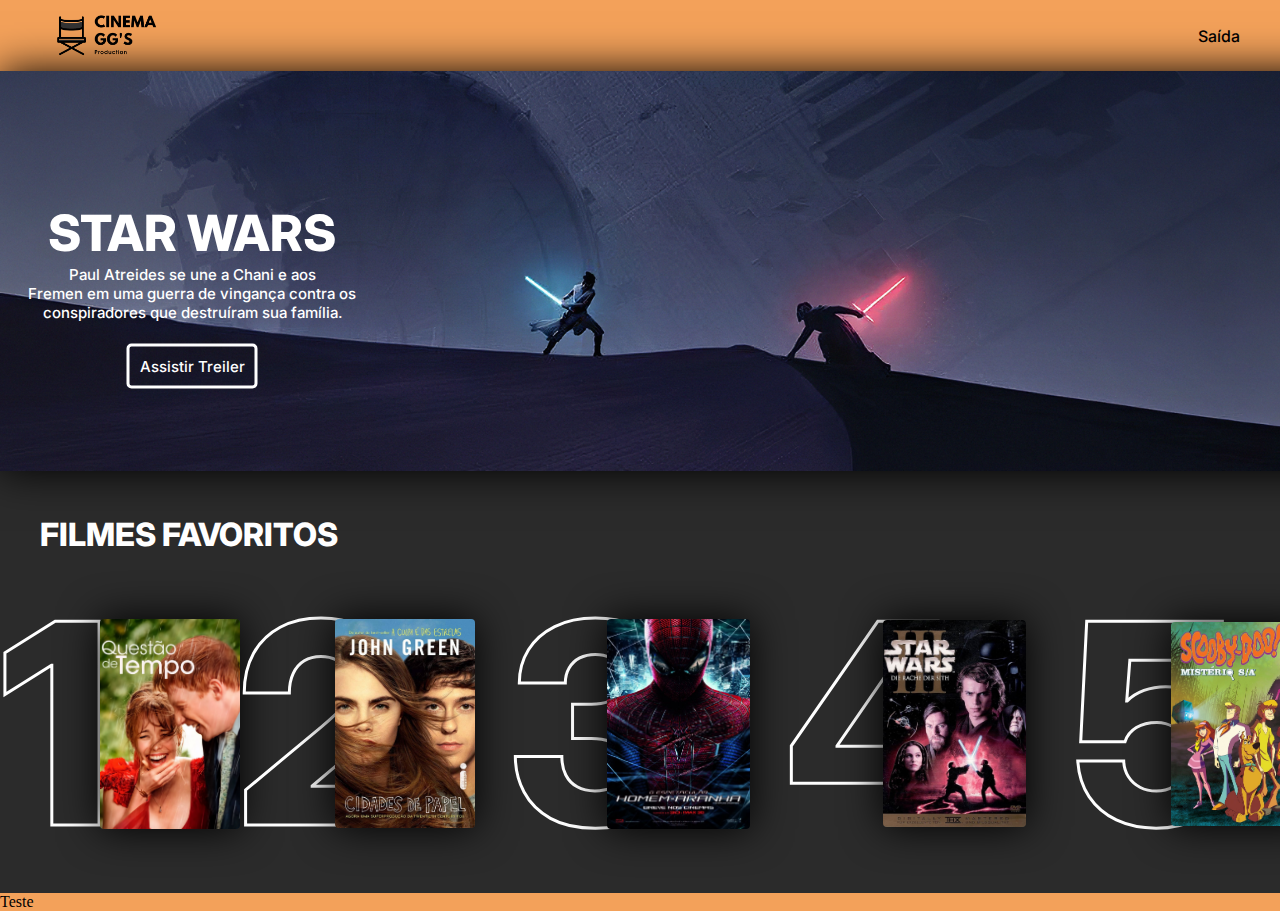
==== src/filmesFavoritos/index.html @ 9c79e814 "Add files via upload" ====
<!DOCTYPE html>
<html lang="pt-br">
<head>
    <meta charset="UTF-8">
    <meta name="viewport" content="width=device-width, initial-scale=1.0">
    <link rel="stylesheet" type="text/css" href="/src/filmesFavoritos/style.css" media="screen"/>
    <title>Document</title>
</head>
<body>
    
    <header>
        <div class="header-div">
            <img class="logo" src="/res/logoCine.png">
            <a href="/" class="voltar">Saída</a>
        </div>
    </header>

    <main>
        <div class="banner-div">
            <img class="banner-img" src="/res/banner.png">
            <h1 class="banner-text-h1">STAR WARS</h1>
            <p class="banner-text-p">Paul Atreides se une a Chani e aos <br>Fremen em uma guerra de vingança contra os <br>conspiradores que destruíram sua família.</p>
            <a class="banner-link">Assistir Treiler</a>
        </div>
        <h1 class="titulo">FILMES FAVORITOS</h1>
        <div class="filme-div-master">
            <div class="filme-div">
                <h1 class="filme-text-div">1</h1>
                <img class="filme-capa" src="/res/questaoDeTempo.png">
            </div>
            <div class="filme-div-2">
                <h1 class="filme-text-div">2</h1>
                <img class="filme-capa" src="/res/cidadesDePapel.jpg">
            </div>
            <div class="filme-div">
                <h1 class="filme-text-div">3</h1>
                <img class="filme-capa-2" src="/res/oEspetaculaHomemAranha.png">
            </div>
            <div class="filme-div">
                <h1 class="filme-text-div">4</h1>
                <img class="filme-capa-2" src="/res/starWars.jpg">
            </div>
            <div class="filme-div">
                <h1 class="filme-text-div">5</h1>
                <img class="filme-capa-2" src="/res/scoobyDooMisterioSA.jpeg">
            </div>
        </div>        
    </main>

    <footer>
        <p>Teste</p>
    </footer>

</body>
</html>
---- src/filmesFavoritos/style.css ----
@import url('https://fonts.googleapis.com/css2?family=Inter:wght@100..900&display=swap');
@import url('https://fonts.cdnfonts.com/css/sf-mono');

*{
    margin: 0px;
    padding: 0px;
}

header{
    background-color: #f3a15a;
}

.header-div{
    display: flex;
    flex-direction: row;

    align-items: center;
    align-content: center;

    justify-content: space-between;
}

.voltar{
    margin-right: 40px;
    text-decoration: none;

    color: rgb(0, 0, 0);
    font-family: "Inter", sans-serif;
    font-optical-sizing: auto;
    font-weight: 500;

    transition: all 0.6s cubic-bezier(0.165, 0.84, 0.44, 1);

}

.voltar:after{
    transition: all 0.6s cubic-bezier(0.165, 0.84, 0.44, 1);
}

.voltar:hover{
    transform:scale(1.10,1.10);

    color: white;

    border: solid;
    border-color: rgb(251, 251, 251);
    border-radius: 4px;
    padding: 5px;
    background-color: rgba(0, 105, 2, 0.777);
}

.logo{
    width: 10%;
    height: 10%;
    margin-left: 40px;
    padding: 10px;
}

.banner-div{
    position: relative;
}

.banner-img{
    box-shadow: 0px 0px 40px black;
}

.banner-text-h1{
    position: absolute;
    top: 40%;
    left: 15%;
    transform: translate(-50%, -50%);
    z-index: 1;

    color: white;
    font-size: 50px;

    font-family: "Inter", sans-serif;
    font-optical-sizing: auto;
    font-weight: 800;
}

.banner-text-p{
    position: absolute;
    top: 55%;
    left: 15%;
    transform: translate(-50%, -50%);
    z-index: 1;

    color: white;
    font-size: 15px;
    text-align: center;

    font-family: "Inter", sans-serif;
    font-optical-sizing: auto;
    font-weight: 500;
}

.banner-link{
    position: absolute;
    top: 73%;
    left: 15%;
    transform: translate(-50%, -50%);
    z-index: 1;

    color: white;
    font-size: 15px;
    text-align: center;

    font-family: "Inter", sans-serif;
    font-optical-sizing: auto;
    font-weight: 500;

    border: solid;
    border-radius: 5px;
    padding: 10px;

    text-decoration: none;

    transition: all 0.6s cubic-bezier(0.165, 0.84, 0.44, 1);
}

.banner-link:after{
    transition: all 0.6s cubic-bezier(0.165, 0.84, 0.44, 1);
}

.banner-link:hover{
    color: #f3a15a;
}

main{
    background-color: rgb(43, 43, 43);
}

.titulo{
    color: white;

    font-family: "Inter", sans-serif;
    font-optical-sizing: auto;
    font-weight: 800;
    
    margin-left: 40px;
    margin-top: 40PX;
}

.filme-div-master{
    display: flex;
    flex-direction: row;

    align-items: center;
    gap: 100px;
}

.filme-div{
    display: flex;
    flex-direction: row;

    align-items: center;
    
}
.filme-div-2{
    display: flex;
    flex-direction: row;

    align-items: center;
    margin-left: 23px;
    
}

.filme-text-div{
    position: relative;

    color: white;
    font-family: "Inter", sans-serif;
    font-optical-sizing: auto;  
    font-weight: 800;

    font-size: 280px;

    color: #00000000;
    -webkit-text-stroke: 3px #FFF;
}

.filme-capa{
    position: absolute;
    margin-left: 100px;
    width: 140px;
    box-shadow: 0px 0px 40px black;
    border-radius: 4px;
    transition: all 0.6s cubic-bezier(0.165, 0.84, 0.44, 1);
}

.filme-capa:after{
    transition: all 0.6s cubic-bezier(0.165, 0.84, 0.44, 1);
}

.filme-capa:hover{
    transform:scale(1.10,1.10);
    box-shadow: 0px 0px 80px black;

}

.filme-capa-2{
    position: absolute;
    margin-left: 100px;
    width: 143px;
    box-shadow: 0px 0px 40px black;
    border-radius: 4px;
    transition: all 0.6s cubic-bezier(0.165, 0.84, 0.44, 1);
}

.filme-capa-2:after{
    transition: all 0.6s cubic-bezier(0.165, 0.84, 0.44, 1);
}

.filme-capa-2:hover{
    transform:scale(1.10,1.10);
    box-shadow: 0px 0px 80px black;

}

footer{
    background-color: #f3a15a;
}
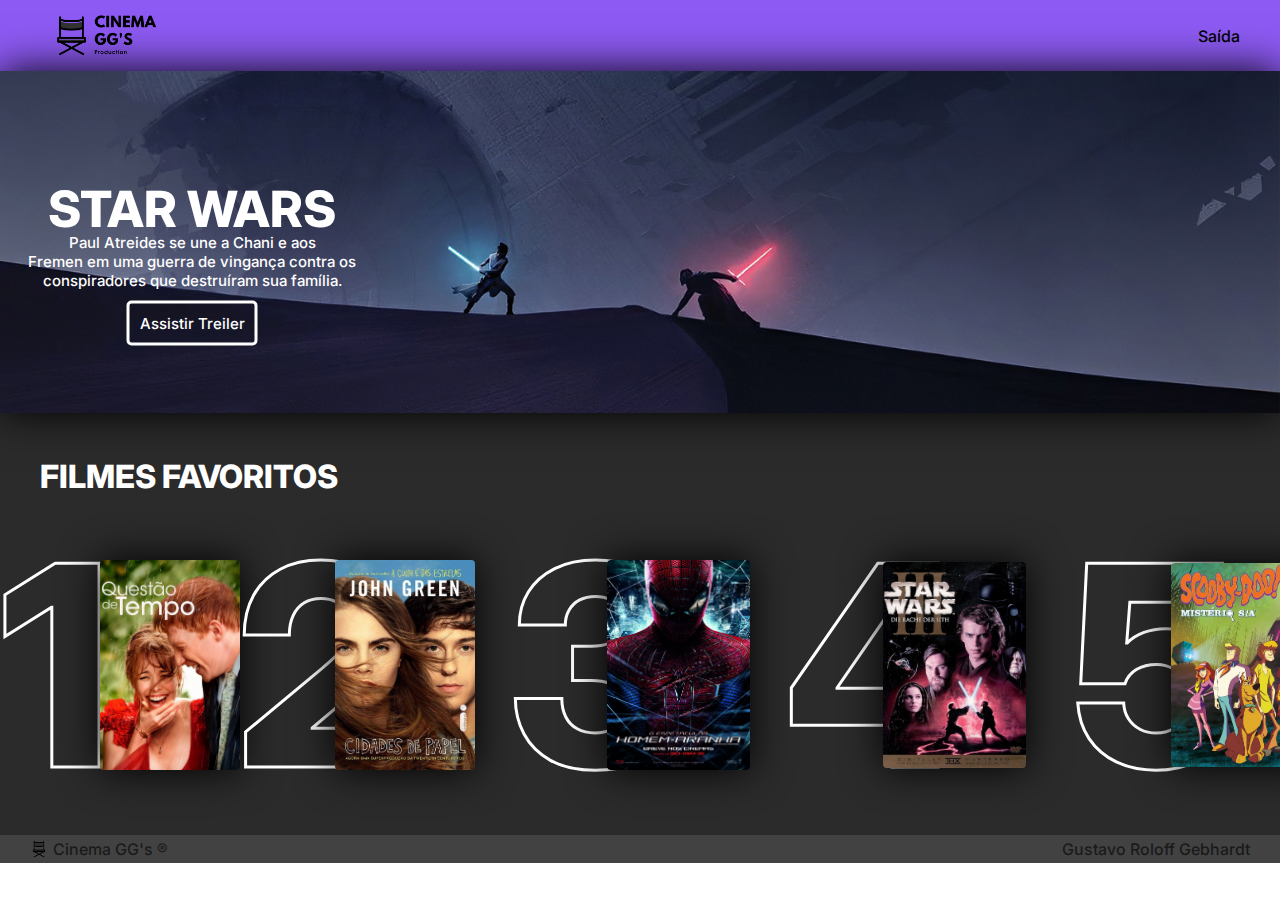
==== commit acba08b8: "Add files via upload" ====
--- a/src/filmesFavoritos/index.html
+++ b/src/filmesFavoritos/index.html
@@ -4,7 +4,9 @@
     <meta charset="UTF-8">
     <meta name="viewport" content="width=device-width, initial-scale=1.0">
     <link rel="stylesheet" type="text/css" href="/src/filmesFavoritos/style.css" media="screen"/>
-    <title>Document</title>
+    <link rel="shortcut icon" type="imagex/png" href="/res/logoCadeira.png">
+    <script type="text/javascript" src="/js/script.js"></script>
+    <title>CINEMA GG's</title>
 </head>
 <body>
     
@@ -20,35 +22,106 @@
             <img class="banner-img" src="/res/banner.png">
             <h1 class="banner-text-h1">STAR WARS</h1>
             <p class="banner-text-p">Paul Atreides se une a Chani e aos <br>Fremen em uma guerra de vingança contra os <br>conspiradores que destruíram sua família.</p>
-            <a class="banner-link">Assistir Treiler</a>
+            <a class="banner-link" target="_blank" href="https://www.youtube.com/watch?v=63EAJJakvEU&t=2s">Assistir Treiler</a>
         </div>
         <h1 class="titulo">FILMES FAVORITOS</h1>
         <div class="filme-div-master">
             <div class="filme-div">
                 <h1 class="filme-text-div">1</h1>
-                <img class="filme-capa" src="/res/questaoDeTempo.png">
+                <img onclick="abrirFilme1()" class="filme-capa" src="/res/questaoDeTempo.png">
             </div>
             <div class="filme-div-2">
                 <h1 class="filme-text-div">2</h1>
-                <img class="filme-capa" src="/res/cidadesDePapel.jpg">
+                <img onclick="abrirFilme2()" class="filme-capa" src="/res/cidadesDePapel.jpg">
             </div>
             <div class="filme-div">
                 <h1 class="filme-text-div">3</h1>
-                <img class="filme-capa-2" src="/res/oEspetaculaHomemAranha.png">
+                <img onclick="abrirFilme3()" class="filme-capa-2" src="/res/oEspetaculaHomemAranha.png">
             </div>
             <div class="filme-div">
                 <h1 class="filme-text-div">4</h1>
-                <img class="filme-capa-2" src="/res/starWars.jpg">
+                <img onclick="abrirFilme4()" class="filme-capa-2" src="/res/starWars.jpg">
             </div>
             <div class="filme-div">
                 <h1 class="filme-text-div">5</h1>
-                <img class="filme-capa-2" src="/res/scoobyDooMisterioSA.jpeg">
+                <img onclick="abrirFilme5()" class="filme-capa-2" src="/res/scoobyDooMisterioSA.jpeg">
             </div>
-        </div>        
+        </div>
+        <div id="filme1">
+            <div class="painel-filme">
+                <div class="painel-filme-texto">
+                    <h1 class="titulo-filme">Questão de Tempo</h1>
+                    <p class="previa-filme">Depois de descobrir que ele pode viajar no tempo,<br> o jovem Tim Lake usa sua habilidade para ganhar<br>o coração da mulher dos seus sonhos e salvar<br> seu amigo de um desastre profissional.</p>
+                    <div class="info-filme">
+                        <img class="res-filme" src="/res/12.png">
+                        <p class="previa-filme">2013, Romance/Comedia, 2h 4m</p>
+                    </div>
+                </div>
+                <iframe width="560" height="315" src="https://www.youtube.com/embed/-0gX9g4Lxm8?si=I1lbNvGbMAYwsbsN" title="YouTube video player" frameborder="0" allow="accelerometer; autoplay; clipboard-write; encrypted-media; gyroscope; picture-in-picture; web-share" allowfullscreen></iframe>
+            </div>
+        </div>
+        <div id="filme2">
+            <div class="painel-filme">
+                <div class="painel-filme-texto">
+                    <h1 class="titulo-filme">Cidades de Papel</h1>
+                    <p class="previa-filme">Quentin tem uma paixão platônica por sua vizinha,<br> Margot, que invade o seu quarto propondo um plano<br> de vingança contra o seu ex-namorado. Depois de uma<br> noite de aventuras, Margot desaparece, mas deixa<br> pistas para Quentin descobrir o seu paradeiro.</p>
+                    <div class="info-filme">
+                        <img class="res-filme" src="/res/12.png">
+                        <p class="previa-filme">2015, Comedia/Drama, 1h 49m</p>
+                    </div>
+                </div>
+                <iframe width="560" height="315" src="https://www.youtube.com/embed/vAU6nG3i610?si=2IqRXtRMH2gxMi1u" title="YouTube video player" frameborder="0" allow="accelerometer; autoplay; clipboard-write; encrypted-media; gyroscope; picture-in-picture; web-share" allowfullscreen></iframe>
+            </div>
+        </div>
+        <div id="filme3">
+            <div class="painel-filme">
+                <div class="painel-filme-texto">
+                    <h1 class="titulo-filme">O Espetacular Homem Aranha</h1>
+                    <p class="previa-filme">O jovem Peter Parker quer saber mais sobre sua<br> origem. Ele encontra uma pasta que pertenceu ao seu <br>pai e tenta descobrir por que seus pais desapareceram.<br> A sua busca o leva a Oscorp e ao dr. Curt Connors,<br> que tem como alter ego o letal Lagarto.</p>
+                    <div class="info-filme">
+                        <img class="res-filme" src="/res/12.png">
+                        <p class="previa-filme">2012, Ação/Aventura, 2h 16m</p>
+                    </div>
+                </div>
+                <iframe width="560" height="315" src="https://www.youtube.com/embed/iAaDfqB9FLs?si=51Ge2EMNRcCniOCD" title="YouTube video player" frameborder="0" allow="accelerometer; autoplay; clipboard-write; encrypted-media; gyroscope; picture-in-picture; web-share" allowfullscreen></iframe>
+            </div>
+        </div>
+        <div id="filme4">
+            <div class="painel-filme">
+                <div class="painel-filme-texto">
+                    <h1 class="titulo-filme">Star Wars III A Vingança dos Sith</h1>
+                    <p class="previa-filme">As Guerras Clônicas estão em pleno andamento <br>e Anakin Skywalker mantém um elo de lealdade com Palpatine,<br> ao mesmo tempo em que luta para que seu casamento com Padmé<br> Amidala não seja afetado por esta situação. Seduzido por promessas<br> de poder, Anakin se aproxima cada vez mais de Darth Sidious até se tornar<br> o temível Darth Vader. Juntos eles tramam um plano para aniquilar<br> de uma vez por todas com os cavaleiros jedi.</p>
+                    <div class="info-filme">
+                        <img class="res-filme" src="/res/10.png">
+                        <p class="previa-filme">2005, Ação/Ficção científica, 2h 20m</p>
+                    </div>
+                </div>
+                <iframe width="560" height="315" src="https://www.youtube.com/embed/5UnjrG_N8hU?si=5_5Db9pdNOkMYNll" title="YouTube video player" frameborder="0" allow="accelerometer; autoplay; clipboard-write; encrypted-media; gyroscope; picture-in-picture; web-share" allowfullscreen></iframe>
+            </div>
+        </div>
+        <div id="filme5">
+            <div class="painel-filme">
+                <div class="painel-filme-texto">
+                    <h1 class="titulo-filme">Scooby Doo Mistério S/A</h1>
+                    <p class="previa-filme">Nesta versão atualizada da animação clássica, <br>Scooby-Doo, Salsicha e sua turma solucionam <br>mistérios assustadores em uma cidadezinha com<br> uma longa história de atividade paranormal.</p>
+                    <div class="info-filme">
+                        <img class="res-filme" src="/res/livre.png">
+                        <p class="previa-filme">2010, Mistério/Suspense, 2 temporadas</p>
+                    </div>
+                </div>
+                <iframe width="560" height="315" src="https://www.youtube.com/embed/lmn9b84N-zE?si=ym3L1q0xjo0jV9AE" title="YouTube video player" frameborder="0" allow="accelerometer; autoplay; clipboard-write; encrypted-media; gyroscope; picture-in-picture; web-share" allowfullscreen></iframe>
+            </div>
+        </div>
     </main>
 
     <footer>
-        <p>Teste</p>
+        <div class="footer-div">
+            <div class="footer-div-logo">
+                <img class="footer-div-logo-img" src="/res/logoCadeira.png">
+                <p>Cinema GG's ®</p>
+            </div>
+            <p>Gustavo Roloff Gebhardt</p>
+        </div>
     </footer>
 
 </body>
--- a/src/filmesFavoritos/style.css
+++ b/src/filmesFavoritos/style.css
@@ -7,7 +7,7 @@
 }
 
 header{
-    background-color: #f3a15a;
+    background-color: #8d5af3;
 }
 
 .header-div{
@@ -62,6 +62,7 @@
 
 .banner-img{
     box-shadow: 0px 0px 40px black;
+    width: 100vw;
 }
 
 .banner-text-h1{
@@ -124,7 +125,7 @@
 }
 
 .banner-link:hover{
-    color: #f3a15a;
+    color: #8d5af3;
 }
 
 main{
@@ -218,6 +219,99 @@
 
 }
 
+.painel-filme{
+    display: flex;
+    flex-direction: row;
+    align-items: center;
+    align-content: center;
+    justify-content: center;
+    gap: 100px;
+
+    padding: 40px;
+}
+
+.painel-filme-texto{
+    display: flex;
+    flex-direction: column;
+    align-items: center;
+
+    gap: 20px
+}
+
+.titulo-filme{
+    color: white;
+    font-family: "Inter", sans-serif;
+    font-optical-sizing: auto;  
+    font-weight: 800;
+}
+
+.previa-filme{
+    text-align: center;
+
+    color: white;
+    font-family: "Inter", sans-serif;
+    font-optical-sizing: auto;  
+    font-weight: 500;
+}
+
+.info-filme{
+    display: flex;
+    flex-direction: row;
+    align-items: center;
+    justify-content: center;
+
+    gap: 10px;
+}
+
+.res-filme{
+    width: 30px;
+}
+
+#filme1{
+    display: none;
+}
+#filme2{
+    display: none;
+}
+#filme3{
+    display: none;
+}
+#filme4{
+    display: none;
+}
+#filme5{
+    display: none;
+}
+
 footer{
-    background-color: #f3a15a;
+    background-color: #424242;
+}
+
+.footer-div{
+    display: flex;
+    flex-direction: row;
+    align-items: center;
+    justify-content: space-between;
+
+    color: rgba(0, 0, 0, 0.617);
+    font-family: "Inter", sans-serif;
+    font-optical-sizing: auto;  
+    font-weight: 500;
+
+    margin-left: 30px;
+    margin-right: 30px;
+
+    padding-top: 4px;
+    padding-bottom: 4px;
+}
+
+.footer-div-logo{
+    display: flex;
+    flex-direction: row;
+    align-items: center;
+    gap: 5px;
+}
+
+.footer-div-logo-img{
+    width: 18px;
 }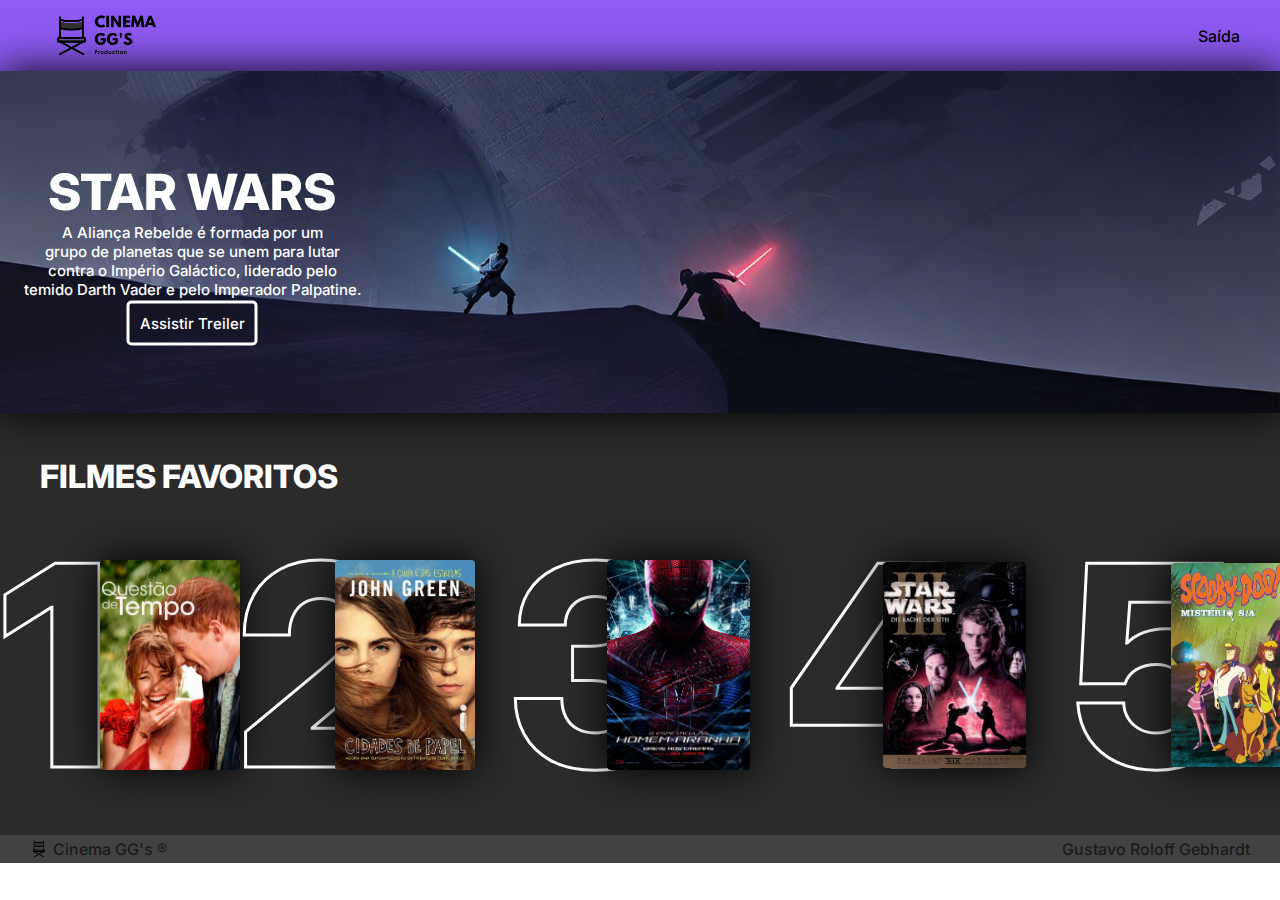
==== commit 7a6b62b5: "Add files via upload" ====
--- a/src/filmesFavoritos/index.html
+++ b/src/filmesFavoritos/index.html
@@ -21,7 +21,7 @@
         <div class="banner-div">
             <img class="banner-img" src="/res/banner.png">
             <h1 class="banner-text-h1">STAR WARS</h1>
-            <p class="banner-text-p">Paul Atreides se une a Chani e aos <br>Fremen em uma guerra de vingança contra os <br>conspiradores que destruíram sua família.</p>
+            <p class="banner-text-p">A Aliança Rebelde é formada por um <br>grupo de planetas que se unem para lutar <br>contra o Império Galáctico, liderado pelo<br> temido Darth Vader e pelo Imperador Palpatine.</p>
             <a class="banner-link" target="_blank" href="https://www.youtube.com/watch?v=63EAJJakvEU&t=2s">Assistir Treiler</a>
         </div>
         <h1 class="titulo">FILMES FAVORITOS</h1>
--- a/src/filmesFavoritos/style.css
+++ b/src/filmesFavoritos/style.css
@@ -67,7 +67,7 @@
 
 .banner-text-h1{
     position: absolute;
-    top: 40%;
+    top: 35%;
     left: 15%;
     transform: translate(-50%, -50%);
     z-index: 1;
@@ -188,6 +188,7 @@
     box-shadow: 0px 0px 40px black;
     border-radius: 4px;
     transition: all 0.6s cubic-bezier(0.165, 0.84, 0.44, 1);
+    cursor: pointer;
 }
 
 .filme-capa:after{
@@ -207,6 +208,7 @@
     box-shadow: 0px 0px 40px black;
     border-radius: 4px;
     transition: all 0.6s cubic-bezier(0.165, 0.84, 0.44, 1);
+    cursor: pointer;
 }
 
 .filme-capa-2:after{
